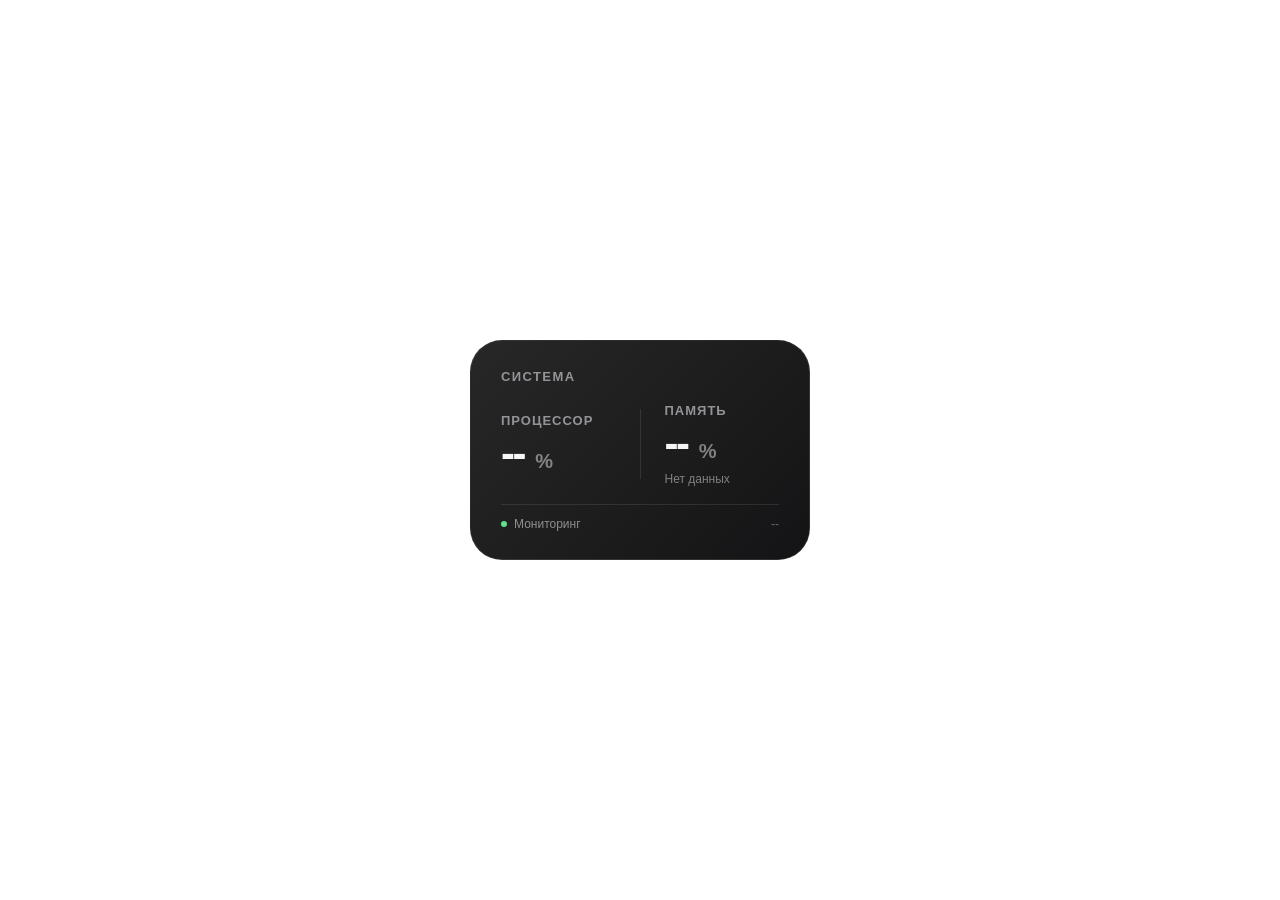
==== macos-sys-mon/index.html @ 6419adf6 "rename folders, add new clocks" ====
<!doctype html>
<html lang="ru">
    <head>
        <meta charset="UTF-8" />

        <meta name="viewport" content="width=device-width, initial-scale=1.0" />

        <title>System Monitor</title>

        <style>
            * {
                box-sizing: border-box;
            }

            html,
            body {
                margin: 0;
                min-height: 100%;
                overflow: hidden;
                background: transparent;
            }

            body {
                display: grid;
                place-items: center;
                min-height: 100vh;

                background: rgba(255, 255, 255, 0);

                font-family:
                    -apple-system, BlinkMacSystemFont, "Segoe UI", sans-serif;
            }

            .system-widget {
                width: 340px;
                height: 220px;

                padding: 28px 30px;

                display: flex;
                flex-direction: column;
                justify-content: space-between;

                border: 1px solid rgba(255, 255, 255, 0.08);
                border-radius: 32px;

                background: linear-gradient(
                    135deg,
                    rgba(35, 35, 35, 0.98) 0%,
                    rgba(15, 15, 17, 0.98) 100%
                );

                backdrop-filter: blur(28px);
                -webkit-backdrop-filter: blur(28px);

                color: rgba(255, 255, 255, 0.96);

                /* Никакой тени */
                box-shadow: none;
            }

            .widget-title {
                font-size: 13px;
                font-weight: 600;
                letter-spacing: 1.4px;

                color: #939398;
            }

            .metrics {
                display: flex;
                align-items: center;
                justify-content: space-between;

                gap: 24px;
            }

            .metric {
                flex: 1;
                min-width: 0;
            }

            .metric-label {
                margin-bottom: 5px;

                font-size: 13px;
                font-weight: 600;
                letter-spacing: 1px;

                color: #939398;
            }

            .metric-value {
                font-size: 42px;
                font-weight: 800;
                line-height: 1;

                letter-spacing: -2.5px;

                color: rgba(255, 255, 255, 0.96);
            }

            .metric-unit {
                margin-left: 2px;

                font-size: 20px;
                font-weight: 600;

                color: rgba(255, 255, 255, 0.45);
            }

            .ram-details {
                margin-top: 7px;

                font-size: 12px;

                color: rgba(255, 255, 255, 0.45);

                white-space: nowrap;
            }

            .divider {
                width: 1px;
                height: 70px;

                background: rgba(255, 255, 255, 0.1);
            }

            .widget-footer {
                display: flex;
                align-items: center;
                justify-content: space-between;

                padding-top: 12px;

                border-top: 1px solid rgba(255, 255, 255, 0.1);

                font-size: 12px;

                color: rgba(255, 255, 255, 0.5);
            }

            .status {
                display: flex;
                align-items: center;
                gap: 7px;
            }

            .status-dot {
                width: 6px;
                height: 6px;

                border-radius: 50%;

                background: #5ee28b;

                box-shadow: none;
            }

            .updated {
                color: rgba(255, 255, 255, 0.35);
            }
        </style>
    </head>

    <body>
        <div class="system-widget">
            <div class="widget-title">СИСТЕМА</div>

            <div class="metrics">
                <div class="metric">
                    <div class="metric-label">ПРОЦЕССОР</div>

                    <div class="metric-value">
                        <span id="cpu-value">--</span>
                        <span class="metric-unit">%</span>
                    </div>
                </div>

                <div class="divider"></div>

                <div class="metric">
                    <div class="metric-label">ПАМЯТЬ</div>

                    <div class="metric-value">
                        <span id="ram-value">--</span>
                        <span class="metric-unit">%</span>
                    </div>

                    <div class="ram-details" id="ram-details">-- / -- GB</div>
                </div>
            </div>

            <div class="widget-footer">
                <div class="status">
                    <div class="status-dot"></div>

                    <span> Мониторинг </span>
                </div>

                <span class="updated" id="updated"> -- </span>
            </div>
        </div>

        <script src="../../../_libraries/error_handler.js"></script>
        <script src="../../../_libraries/tauri.js"></script>
        <script type="module">
            document.addEventListener("DOMContentLoaded", async () => {
                const cpuValue = document.getElementById("cpu-value");

                const ramValue = document.getElementById("ram-value");

                const ramDetails = document.getElementById("ram-details");

                const updated = document.getElementById("updated");

                async function updateMetrics() {
                    try {
                        const {
                            cpu_usage,
                            ram_usage,
                            ram_used_gb,
                            ram_total_gb,
                        } = await tauri.invoke("get_system_metrics");

                        cpuValue.textContent = cpu_usage.toFixed(1);

                        ramValue.textContent = ram_usage.toFixed(1);

                        ramDetails.textContent =
                            `${ram_used_gb.toFixed(1)} / ` +
                            `${ram_total_gb.toFixed(1)} GB`;

                        updated.textContent = new Date().toLocaleTimeString(
                            "ru-RU",
                            {
                                hour: "2-digit",
                                minute: "2-digit",
                                second: "2-digit",
                            },
                        );
                    } catch (error) {
                        console.error(error);

                        cpuValue.textContent = "--";
                        ramValue.textContent = "--";
                        ramDetails.textContent = "Нет данных";
                    }
                }

                updateMetrics();

                setInterval(updateMetrics, 1000);
            });
        </script>
    </body>
</html>
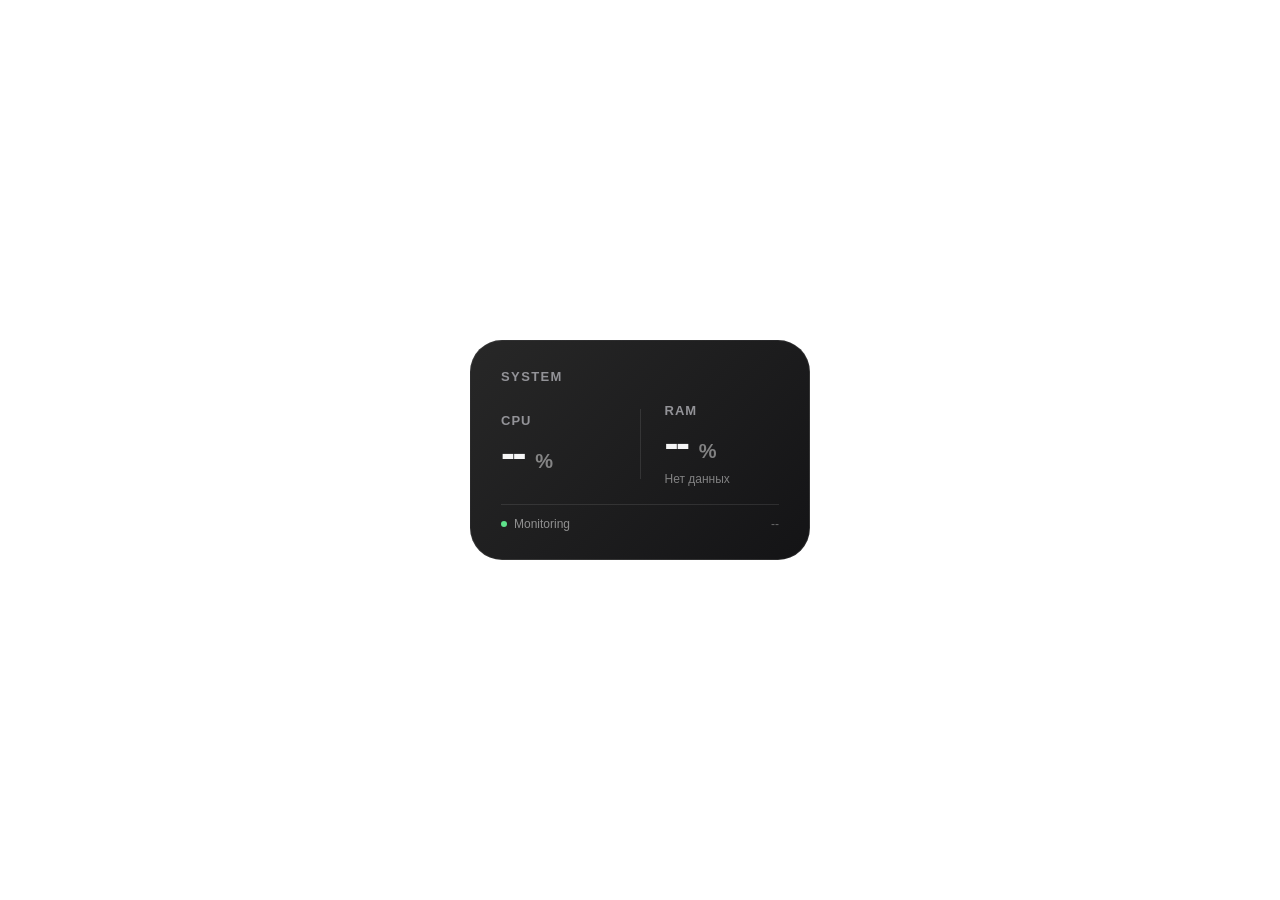
==== commit 38c5c444: "Big update of widgets" ====
--- a/macos-sys-mon/index.html
+++ b/macos-sys-mon/index.html
@@ -165,11 +165,11 @@
 
     <body>
         <div class="system-widget">
-            <div class="widget-title">СИСТЕМА</div>
+            <div class="widget-title">SYSTEM</div>
 
             <div class="metrics">
                 <div class="metric">
-                    <div class="metric-label">ПРОЦЕССОР</div>
+                    <div class="metric-label">CPU</div>
 
                     <div class="metric-value">
                         <span id="cpu-value">--</span>
@@ -180,7 +180,7 @@
                 <div class="divider"></div>
 
                 <div class="metric">
-                    <div class="metric-label">ПАМЯТЬ</div>
+                    <div class="metric-label">RAM</div>
 
                     <div class="metric-value">
                         <span id="ram-value">--</span>
@@ -195,7 +195,7 @@
                 <div class="status">
                     <div class="status-dot"></div>
 
-                    <span> Мониторинг </span>
+                    <span> Monitoring </span>
                 </div>
 
                 <span class="updated" id="updated"> -- </span>
@@ -232,7 +232,7 @@
                             `${ram_total_gb.toFixed(1)} GB`;
 
                         updated.textContent = new Date().toLocaleTimeString(
-                            "ru-RU",
+                            "en-US",
                             {
                                 hour: "2-digit",
                                 minute: "2-digit",
